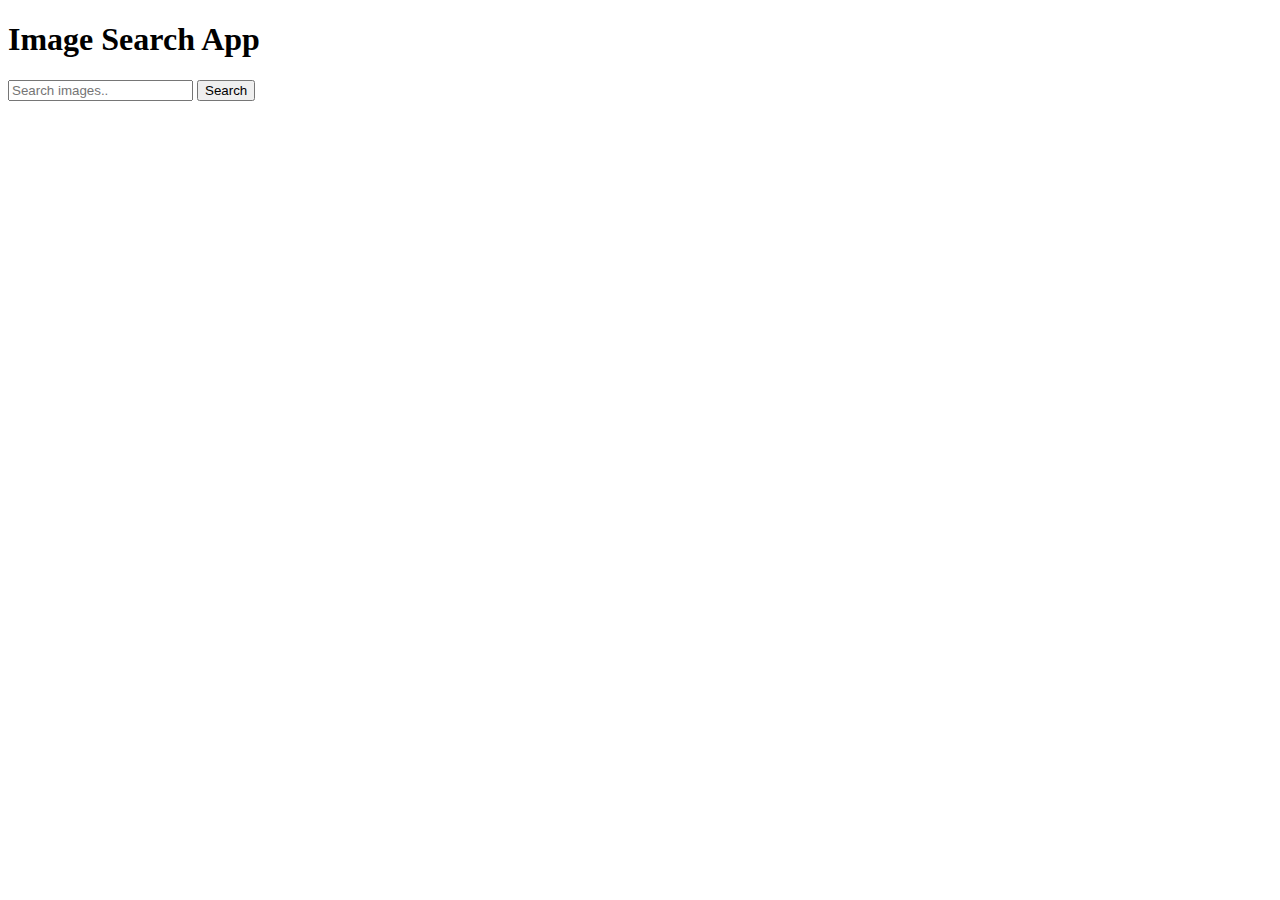
==== image-search-app/index.html @ a8d4be06 "images serach app index page created" ====
<!DOCTYPE html>
<html lang="en">
<head>
    <meta charset="UTF-8">
    <meta name="viewport" content="width=device-width, initial-scale=1.0">
    <title>Document</title>
</head>
<body>
    <h1>Image Search App</h1>
    <form >
        <input type="text" id="search" placeholder="Search images..">
        <button id="serach-button">Search</button>
    </form>

    <div class="serach-results">
        <div class="serach-result">
            <img src="https://images.unsplash.com/photo-1704071085149-2dd6f2e0a37a?q=80&w=2103&auto=format&fit=crop&ixlib=rb-4.0.3&ixid=M3wxMjA3fDB8MHxwaG90by1wYWdlfHx8fGVufDB8fHx8fA%3D%3D" alt="">
            
            <a href="https://images.unsplash.com/photo-1704071085149-2dd6f2e0a37a?q=80&w=2103&auto=format&fit=crop&ixlib=rb-4.0.3&ixid=M3wxMjA3fDB8MHxwaG90by1wYWdlfHx8fGVufDB8fHx8fA%3D%3D" target="_blank" rel="noopener noreferer"></a>
        </div>
    </div>
</body>
</html>
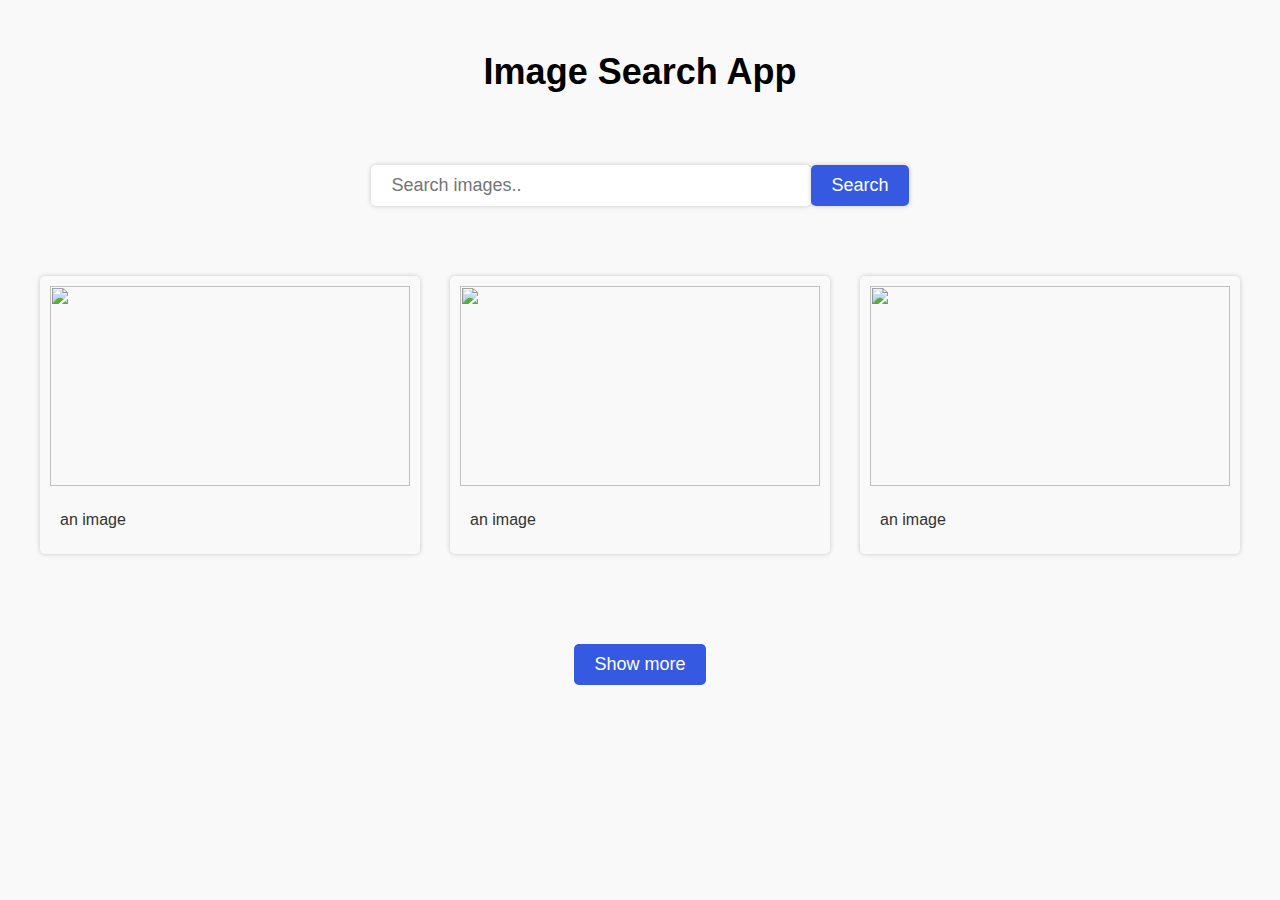
==== commit ba4f69f4: "image search app style css created" ====
--- a/image-search-app/index.html
+++ b/image-search-app/index.html
@@ -4,20 +4,32 @@
     <meta charset="UTF-8">
     <meta name="viewport" content="width=device-width, initial-scale=1.0">
     <title>Document</title>
+    <link rel="stylesheet" href="style.css">
 </head>
 <body>
     <h1>Image Search App</h1>
     <form >
         <input type="text" id="search" placeholder="Search images..">
-        <button id="serach-button">Search</button>
+        <button id="search-button">Search</button>
     </form>
 
-    <div class="serach-results">
-        <div class="serach-result">
-            <img src="https://images.unsplash.com/photo-1704071085149-2dd6f2e0a37a?q=80&w=2103&auto=format&fit=crop&ixlib=rb-4.0.3&ixid=M3wxMjA3fDB8MHxwaG90by1wYWdlfHx8fGVufDB8fHx8fA%3D%3D" alt="">
+    <div class="search-results">
+        <div class="search-result">
+            <img src="https://images.unsplash.com/photo-1704071085149-2dd6f2e0a37a?q=80&w=2103&auto=format&fit=crop&ixlib=rb-4.0.3&ixid=M3wxMjA3fDB8MHxwaG90by1wYWdlfHx8fGVufDB8fHx8fA%3D%3D" alt=""/>
             
-            <a href="https://images.unsplash.com/photo-1704071085149-2dd6f2e0a37a?q=80&w=2103&auto=format&fit=crop&ixlib=rb-4.0.3&ixid=M3wxMjA3fDB8MHxwaG90by1wYWdlfHx8fGVufDB8fHx8fA%3D%3D" target="_blank" rel="noopener noreferer"></a>
+            <a href="https://images.unsplash.com/photo-1704071085149-2dd6f2e0a37a?q=80&w=2103&auto=format&fit=crop&ixlib=rb-4.0.3&ixid=M3wxMjA3fDB8MHxwaG90by1wYWdlfHx8fGVufDB8fHx8fA%3D%3D" target="_blank" rel="noopener noreferer">an image</a>
+        </div>
+        <div class="search-result">
+            <img src="https://images.unsplash.com/photo-1704071085149-2dd6f2e0a37a?q=80&w=2103&auto=format&fit=crop&ixlib=rb-4.0.3&ixid=M3wxMjA3fDB8MHxwaG90by1wYWdlfHx8fGVufDB8fHx8fA%3D%3D" alt=""/>
+            
+            <a href="https://images.unsplash.com/photo-1704071085149-2dd6f2e0a37a?q=80&w=2103&auto=format&fit=crop&ixlib=rb-4.0.3&ixid=M3wxMjA3fDB8MHxwaG90by1wYWdlfHx8fGVufDB8fHx8fA%3D%3D" target="_blank" rel="noopener noreferer">an image</a>
+        </div>
+        <div class="search-result">
+            <img src="https://images.unsplash.com/photo-1704071085149-2dd6f2e0a37a?q=80&w=2103&auto=format&fit=crop&ixlib=rb-4.0.3&ixid=M3wxMjA3fDB8MHxwaG90by1wYWdlfHx8fGVufDB8fHx8fA%3D%3D" alt=""/>
+            
+            <a href="https://images.unsplash.com/photo-1704071085149-2dd6f2e0a37a?q=80&w=2103&auto=format&fit=crop&ixlib=rb-4.0.3&ixid=M3wxMjA3fDB8MHxwaG90by1wYWdlfHx8fGVufDB8fHx8fA%3D%3D" target="_blank" rel="noopener noreferer">an image</a>
         </div>
     </div>
+    <button id="show-more-button">Show more</button>
 </body>
 </html>--- a/image-search-app/style.css
+++ b/image-search-app/style.css
@@ -0,0 +1,125 @@
+body {
+    margin: 0;
+    padding: 0;
+    font-family: Arial, Helvetica, sans-serif;
+    background-color: #f9f9f9;
+    line-height: 1.8;
+}
+
+h1 {
+    font-size: 36px;
+    font-weight: bold;
+    text-align: center;
+    margin-top: 40px;
+    margin-bottom: 60px;
+}
+
+form {
+    display: flex;
+    justify-content: center;
+    align-items: center;
+    margin-bottom: 60px;
+}
+
+#search {
+    width: 60%;
+    max-width: 400px;
+    padding: 10px 20px;
+    margin: ;
+    border: none;
+    box-shadow: 0 0 5px rgba(0,0,0,.2);
+    border-radius: 5px;
+    font-size: 18px;
+    color: #333;
+}
+
+#search-button {
+    padding: 10px 20px;
+    background: #3559E0;
+    color: white;
+    border: none;
+    font-size: 18px;
+    box-shadow: 0 0 5px rgba(0,0,0,.2);
+    cursor: pointer;
+    border-radius: 5px;
+    transition: background-color .3s ease-in-out ;
+}
+#search-button:hover {
+    background-color: #0F2167;
+}
+
+.search-results {
+    display: flex;
+    flex-wrap: wrap;
+    justify-content: space-between;
+    max-width: 1200px;
+    margin: 0 auto;
+    padding: 10px;
+}
+
+.search-result{
+    margin-bottom: 60px;
+    width: 30%;
+    border-radius: 5px;
+    box-shadow: 0 0 5px rgba(0,0,0,.2);
+    overflow: hidden;
+    padding: 10px;
+}
+
+.search-result:hover img{
+    transform: scale(1.05);
+}
+
+.search-result img {
+    width: 100%;
+    height: 200px;
+    object-fit: cover;
+    transition: transform .3s ease-in-out;
+}
+
+.search-result a {
+    padding: 10px;
+    display: block;
+    color: #333;
+    text-decoration: none;
+    transition: background-color .3s ease-in-out;
+}
+.search-result:hover a {
+    background-color: rgba(12, 4, 4, 0.1);
+}
+
+#show-more-button {
+    background-color: #3559E0;
+    border: none;
+    color: white;
+    padding: 10px 20px;
+    display: block;
+    margin: 20px auto;
+    text-align: center;
+    border-radius: 5px;
+    font-size: 18px;
+    cursor: pointer;
+    transition: background-color .3s ease-in-out;
+}
+#show-more-button:hover {
+    background-color: #0F2167;
+}
+@media screen and (max-width : 768px){
+    .search-result{
+        width: 45%;
+    }
+}
+
+@media screen and (max-width : 480px){
+    .search-result{
+        width: 100%;
+    }
+
+    form {
+        flex-direction: column;
+    }
+    #search {
+        margin: 20px;
+        width: 75%;
+    }
+}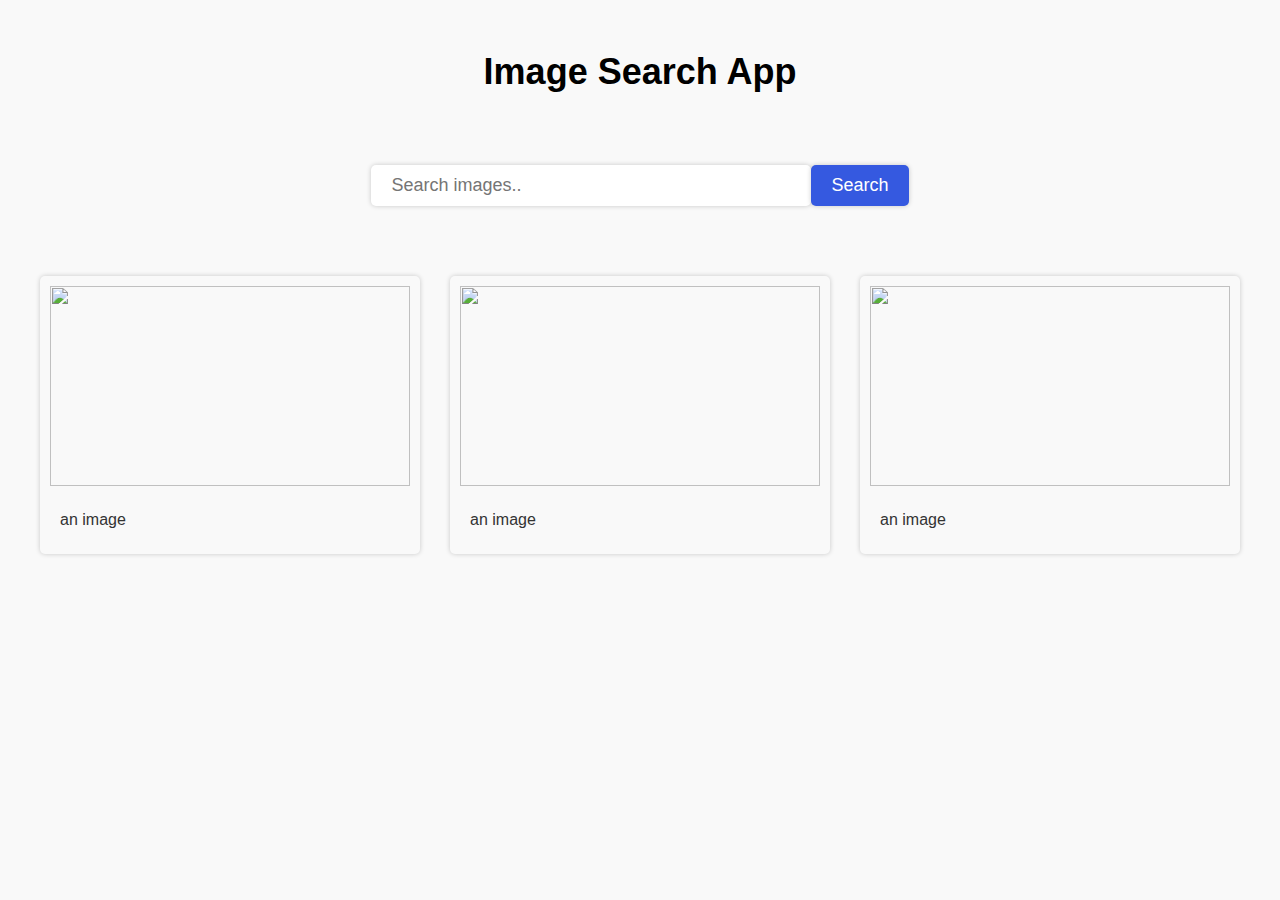
==== commit cebe98aa: "js kodları yazıldı" ====
--- a/image-search-app/index.html
+++ b/image-search-app/index.html
@@ -31,5 +31,9 @@
         </div>
     </div>
     <button id="show-more-button">Show more</button>
+
+
+
+    <script src="index.js"></script>
 </body>
 </html>--- a/image-search-app/style.css
+++ b/image-search-app/style.css
@@ -100,6 +100,7 @@
     font-size: 18px;
     cursor: pointer;
     transition: background-color .3s ease-in-out;
+    display: none;
 }
 #show-more-button:hover {
     background-color: #0F2167;
